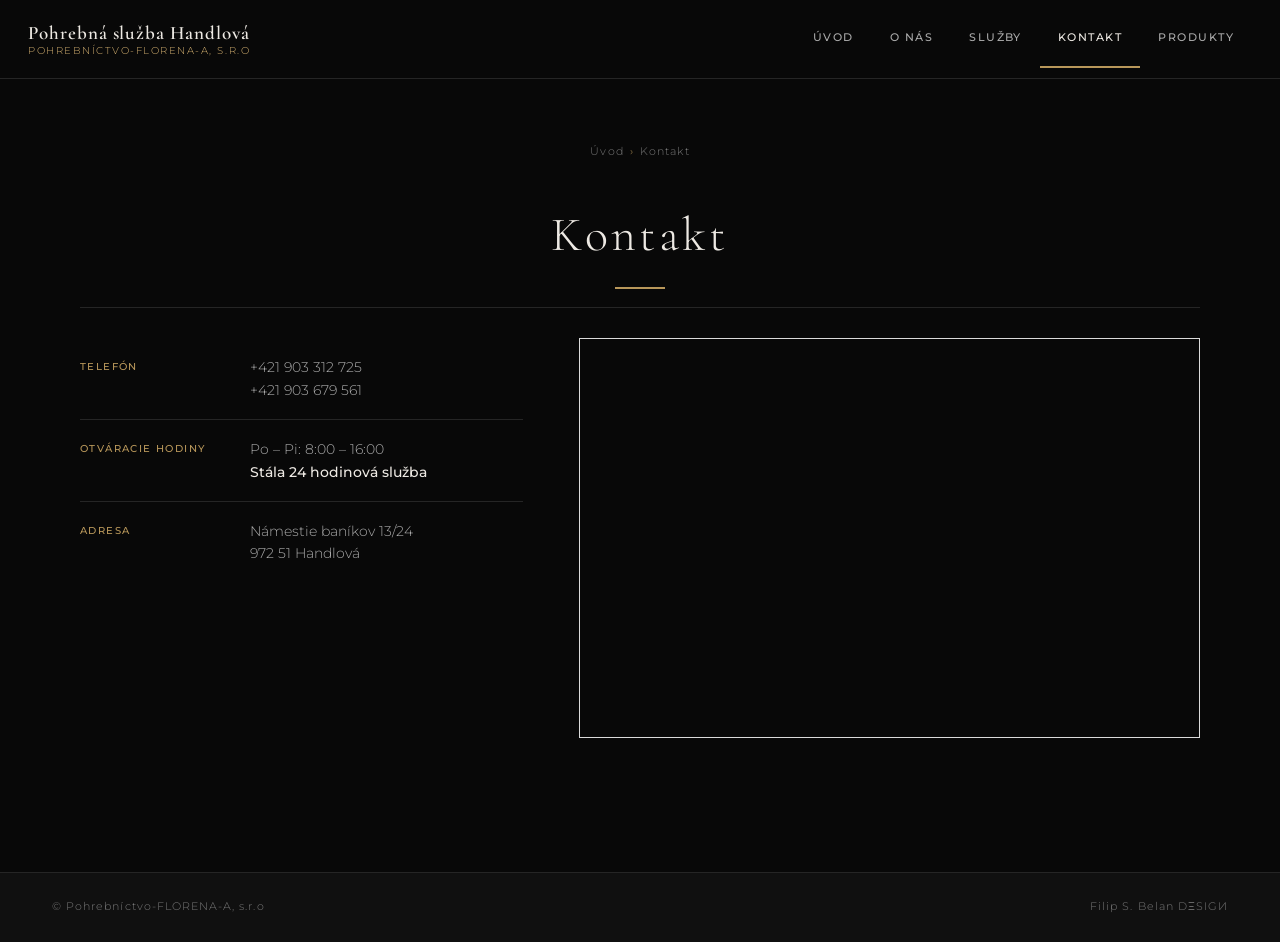
==== kontakt.html @ 0f8f4268 "Add files via upload" ====
<!DOCTYPE html>
<html lang="sk">
<head>
  <meta charset="UTF-8" />
  <meta name="viewport" content="width=device-width, initial-scale=1.0" />
  <title>Kontakt :: Pohrebná služba Handlová</title>
  <meta name="description" content="Kontaktujte pohrebnú službu Handlová. Tel: +421 903 312 725. Námestie baníkov 13/24, 972 51 Handlová." />
  <link rel="icon" href="favicon.svg" type="image/svg+xml" />
  <link rel="stylesheet" href="style.css" />
</head>
<body>

<div id="header">
  <div class="header-wrap">
    <a href="index.html" class="logo-link">
      <div class="logo-txt">
        <span class="nazov">Pohrebná služba Handlová</span>
        <span class="podtit">Pohrebníctvo-FLORENA-A, s.r.o</span>
      </div>
    </a>
    <button class="hamburger" id="hamburger">&#9776;</button>
    <nav>
      <ul>
        <li><a href="index.html">Úvod</a></li>
        <li><a href="o-nas.html">O nás</a></li>
        <li><a href="sluzby.html">Služby</a></li>
        <li><a href="kontakt.html" class="active">Kontakt</a></li>
        <li>
          <a href="vence.html">Produkty</a>
          <ul>
            <li><a href="vence.html">Vence</a></li>
            <li><a href="rakvy.html">Rakvy</a></li>
          </ul>
        </li>
      </ul>
    </nav>
  </div>
</div>

<div id="page">
  <p class="breadcrumb"><a href="index.html">Úvod</a><span>›</span>Kontakt</p>
  <h1 class="nadpis fade-up">Kontakt</h1>

  <div class="kontakt-wrap">
    <div class="kontakt-info fade-up fade-up-d1">
      <table>
        <tr>
          <td>Telefón</td>
          <td>
            <a href="tel:+421903312725">+421 903 312 725</a><br>
            <a href="tel:+421903679561">+421 903 679 561</a>
          </td>
        </tr>
        <tr>
          <td>Otváracie hodiny</td>
          <td>
            Po – Pi: 8:00 – 16:00<br>
            <strong>Stála 24 hodinová služba</strong>
          </td>
        </tr>
        <tr>
          <td>Adresa</td>
          <td>
            Námestie baníkov 13/24<br>
            972 51 Handlová
          </td>
        </tr>
      </table>
    </div>

    <div class="kontakt-map fade-up fade-up-d2">
      <iframe
        src="https://www.google.com/maps/embed?pb=!1m18!1m12!1m3!1d2636.0!2d18.7596!3d48.7263!2m3!1f0!2f0!3f0!3m2!1i1024!2i768!4f13.1!3m3!1m2!1s0x0%3A0x0!2zNDjCsDQzJzM0LjciTiAxOMKwNDUnMzQuNiJF!5e0!3m2!1ssk!2ssk!4v1000000000000"
        allowfullscreen="" loading="lazy" referrerpolicy="no-referrer-when-downgrade"
        title="Mapa – Pohrebná služba Handlová">
      </iframe>
    </div>
  </div>
</div>

<div id="footer">
  <span>© Pohrebníctvo-FLORENA-A, s.r.o</span>
  <span>Filip S. Belan DΞSIGИ</span>
</div>

<script src="nav.js"></script>
</body>
</html>
---- style.css ----
@import url('https://fonts.googleapis.com/css2?family=Cormorant+Garamond:ital,wght@0,300;0,400;0,600;1,300;1,400&family=Montserrat:wght@300;400;500;600&display=swap');

*, *::before, *::after { box-sizing: border-box; margin: 0; padding: 0; }
html { scroll-behavior: smooth; }
html, body { width: 100%; }

:root {
  --black:   #080808;
  --dark:    #101010;
  --mid:     #1a1a1a;
  --border:  #252525;
  --grey:    #777777;
  --silver:  #aaaaaa;
  --white:   #ede9e3;
  --accent:  #b8975a;
  --accent2: #d4b070;
}

body {
  font-family: 'Montserrat', sans-serif;
  font-size: 14px;
  color: var(--white);
  background: var(--black);
  line-height: 1.6;
  overflow-x: hidden;
}

a { color: var(--silver); text-decoration: none; transition: color 0.25s; }
a:hover { color: var(--white); }
img { display: block; max-width: 100%; height: auto; }

/* ── FADE IN ── */
@keyframes fadeUp {
  from { opacity: 0; transform: translateY(22px); }
  to   { opacity: 1; transform: translateY(0); }
}
.fade-up { animation: fadeUp 0.8s ease both; }
.fade-up-d1 { animation-delay: 0.15s; }
.fade-up-d2 { animation-delay: 0.30s; }
.fade-up-d3 { animation-delay: 0.45s; }
.fade-up-d4 { animation-delay: 0.60s; }

/* ══════════════════════════════
   HEADER
══════════════════════════════ */
#header {
  background: var(--black);
  width: 100%;
  border-bottom: 1px solid var(--border);
  position: sticky;
  top: 0;
  z-index: 200;
  transition: box-shadow 0.3s;
}
#header.scrolled { box-shadow: 0 4px 30px rgba(0,0,0,0.7); }

.header-wrap {
  max-width: 1320px;
  margin: 0 auto;
  display: flex;
  align-items: center;
  justify-content: space-between;
  padding: 10px 28px;
  gap: 10px;
}

.logo-link { display: flex; align-items: center; gap: 14px; text-decoration: none; flex-shrink: 0; }
.logo-link img { height: 52px; width: auto; }

.logo-txt { line-height: 1.25; }
.logo-txt .nazov {
  display: block;
  font-family: 'Cormorant Garamond', serif;
  font-size: 19px;
  font-weight: 600;
  color: var(--white);
  white-space: nowrap;
  letter-spacing: 0.05em;
}
.logo-txt .podtit {
  display: block;
  font-size: 9.5px;
  font-weight: 300;
  color: var(--accent2);
  white-space: nowrap;
  letter-spacing: 0.16em;
  text-transform: uppercase;
}

/* ── NAV ── */
nav { display: flex; align-items: stretch; }
nav ul { list-style: none; display: flex; align-items: stretch; }
nav ul li { position: relative; }

nav ul li > a {
  display: flex; align-items: center;
  padding: 0 18px;
  height: 58px;
  color: var(--silver);
  font-size: 10.5px;
  font-weight: 500;
  text-transform: uppercase;
  letter-spacing: 0.14em;
  white-space: nowrap;
  border-bottom: 2px solid transparent;
  transition: color 0.2s, border-color 0.2s;
}
nav ul li > a:hover,
nav ul li > a.active {
  color: var(--white);
  border-bottom-color: var(--accent);
}

/* Dropdown */
nav ul li ul {
  display: none;
  position: absolute;
  top: 100%;
  left: 0;
  background: var(--dark);
  min-width: 160px;
  z-index: 999;
  border: 1px solid var(--border);
  border-top: 2px solid var(--accent);
  box-shadow: 0 12px 40px rgba(0,0,0,0.6);
}
nav ul li:hover > ul { display: block; }
nav ul li ul li > a {
  height: auto;
  padding: 13px 20px;
  font-size: 10.5px;
  border-bottom: 1px solid var(--border);
  display: block;
}
nav ul li ul li:last-child > a { border-bottom: none; }
nav ul li ul li > a:hover { background: var(--mid); color: var(--accent2); border-bottom-color: var(--border); }

.hamburger {
  display: none;
  color: var(--white);
  font-size: 22px;
  background: none;
  border: 1px solid var(--border);
  padding: 6px 12px;
  cursor: pointer;
  line-height: 1;
  transition: border-color 0.2s;
}
.hamburger:hover { border-color: var(--accent); }

/* ══════════════════════════════
   HERO
══════════════════════════════ */
#hero {
  width: 100%;
  position: relative;
  overflow: hidden;
  line-height: 0;
}
#hero img {
  width: 100%;
  max-height: 600px;
  object-fit: cover;
  object-position: center 30%;
  display: block;
  filter: brightness(0.45);
  transform: scale(1.03);
  transition: transform 8s ease;
}
#hero.loaded img { transform: scale(1); }

#hero::after {
  content: '';
  position: absolute;
  inset: 0;
  background: linear-gradient(to bottom, rgba(8,8,8,0.1) 0%, rgba(8,8,8,0.5) 70%, var(--black) 100%);
  pointer-events: none;
}

.hero-overlay {
  position: absolute;
  inset: 0;
  display: flex;
  flex-direction: column;
  align-items: center;
  justify-content: center;
  z-index: 2;
  text-align: center;
  padding: 0 24px;
}

.hero-line {
  display: block;
  width: 1px;
  height: 60px;
  background: var(--accent);
  margin: 0 auto 28px;
  opacity: 0.7;
}

.hero-overlay h1 {
  font-family: 'Cormorant Garamond', serif;
  font-size: clamp(32px, 5vw, 66px);
  font-weight: 300;
  color: var(--white);
  letter-spacing: 0.12em;
  line-height: 1.2;
  margin-bottom: 10px;
}
.hero-overlay h1 em {
  font-style: italic;
  color: var(--accent2);
}
.hero-overlay p {
  font-size: 11.5px;
  font-weight: 300;
  color: var(--silver);
  letter-spacing: 0.22em;
  text-transform: uppercase;
  margin-bottom: 36px;
}
.hero-cta {
  display: inline-block;
  padding: 13px 38px;
  border: 1px solid var(--accent);
  color: var(--accent2) !important;
  font-size: 10.5px;
  font-weight: 500;
  letter-spacing: 0.2em;
  text-transform: uppercase;
  transition: background 0.3s, color 0.3s;
}
.hero-cta:hover {
  background: var(--accent);
  color: var(--black) !important;
}

/* ══════════════════════════════
   INFO LIŠTA
══════════════════════════════ */
#infobar {
  max-width: 1200px;
  margin: 0 auto;
  display: flex;
  border: 1px solid var(--border);
  border-top: none;
}
.info-col {
  flex: 1;
  padding: 26px 24px;
  border-right: 1px solid var(--border);
  text-align: center;
  transition: background 0.25s;
  position: relative;
}
.info-col::before {
  content: '';
  position: absolute;
  top: 0; left: 50%; transform: translateX(-50%);
  width: 30px; height: 2px;
  background: var(--accent);
  opacity: 0;
  transition: opacity 0.3s;
}
.info-col:hover::before { opacity: 1; }
.info-col:hover { background: var(--mid); }
.info-col:last-child { border-right: none; }

.info-col h3 {
  font-family: 'Cormorant Garamond', serif;
  font-size: 12px;
  font-weight: 400;
  color: var(--accent);
  text-transform: uppercase;
  letter-spacing: 0.22em;
  margin-bottom: 10px;
}
.info-col h4 { font-size: 15px; font-weight: 500; color: var(--white); margin-bottom: 5px; }
.info-col h4 a { color: var(--white); }
.info-col h4 a:hover { color: var(--accent2); }
.info-col p { font-size: 12px; font-weight: 300; color: var(--grey); }
.info-col p a { color: var(--grey); }
.info-col p a:hover { color: var(--white); }
.info-col p strong { font-size: 11.5px; font-weight: 500; color: var(--accent); }

/* ══════════════════════════════
   PREČO MY — sekcia
══════════════════════════════ */
#preco-my {
  max-width: 1200px;
  margin: 70px auto 0;
  padding: 0 40px;
}

.section-label {
  text-align: center;
  font-size: 10px;
  font-weight: 500;
  letter-spacing: 0.28em;
  text-transform: uppercase;
  color: var(--accent);
  margin-bottom: 14px;
}

.section-title {
  font-family: 'Cormorant Garamond', serif;
  font-size: clamp(28px, 4vw, 44px);
  font-weight: 300;
  color: var(--white);
  text-align: center;
  letter-spacing: 0.06em;
  margin-bottom: 12px;
}

.section-rule {
  display: block;
  width: 50px;
  height: 1px;
  background: var(--accent);
  margin: 0 auto 50px;
}

.pillars {
  display: grid;
  grid-template-columns: repeat(3, 1fr);
  gap: 2px;
  background: var(--border);
}

.pillar {
  background: var(--dark);
  padding: 40px 32px;
  text-align: center;
  transition: background 0.3s;
  position: relative;
  overflow: hidden;
}
.pillar::after {
  content: '';
  position: absolute;
  bottom: 0; left: 0; right: 0;
  height: 2px;
  background: var(--accent);
  transform: scaleX(0);
  transition: transform 0.35s ease;
}
.pillar:hover { background: var(--mid); }
.pillar:hover::after { transform: scaleX(1); }

.pillar-icon {
  font-size: 34px;
  color: var(--accent);
  margin-bottom: 20px;
  display: block;
  opacity: 0.85;
}
.pillar h3 {
  font-family: 'Cormorant Garamond', serif;
  font-size: 22px;
  font-weight: 400;
  color: var(--white);
  letter-spacing: 0.04em;
  margin-bottom: 14px;
}
.pillar p {
  font-size: 13px;
  font-weight: 300;
  color: var(--silver);
  line-height: 1.8;
}

/* ══════════════════════════════
   PAGE IMAGES
══════════════════════════════ */
.page-img {
  width: 100%;
  max-height: 360px;
  object-fit: cover;
  object-position: center;
  display: block;
  filter: brightness(0.6) grayscale(15%);
}

/* ══════════════════════════════
   PAGE CONTENT
══════════════════════════════ */
#page {
  max-width: 1200px;
  margin: 64px auto 0;
  padding: 0 40px 64px;
}

h1.nadpis, h2.nadpis {
  font-family: 'Cormorant Garamond', serif;
  font-size: clamp(30px, 4vw, 48px);
  font-weight: 300;
  color: var(--white);
  text-align: center;
  letter-spacing: 0.07em;
  padding-bottom: 18px;
  margin-bottom: 30px;
  border-bottom: 1px solid var(--border);
  position: relative;
}
h1.nadpis::after, h2.nadpis::after {
  content: '';
  display: block;
  width: 50px;
  height: 2px;
  background: var(--accent);
  margin: 14px auto 0;
}

/* Breadcrumb */
.breadcrumb {
  font-size: 11px;
  font-weight: 300;
  color: var(--grey);
  letter-spacing: 0.1em;
  margin-bottom: 36px;
  text-align: center;
}
.breadcrumb a { color: var(--grey); }
.breadcrumb a:hover { color: var(--accent2); }
.breadcrumb span { color: var(--accent); margin: 0 6px; }

.text p {
  font-size: 15px;
  font-weight: 300;
  color: var(--silver);
  line-height: 1.95;
  margin-bottom: 18px;
  max-width: 860px;
}
.text p strong { color: var(--white); font-weight: 500; }
.text p em { color: var(--accent2); font-style: normal; font-weight: 400; }

/* ══════════════════════════════
   PRODUKTY GRID
══════════════════════════════ */
.product-grid {
  display: grid;
  grid-template-columns: repeat(4, 1fr);
  gap: 2px;
  margin-top: 36px;
  background: var(--border);
}

.product-item {
  text-align: center;
  background: var(--dark);
  padding: 24px 18px 18px;
  transition: background 0.25s;
  overflow: hidden;
  position: relative;
}
.product-item:hover { background: var(--mid); }

.product-item .img-wrap {
  overflow: hidden;
}
.product-item img {
  width: 100%;
  height: 200px;
  object-fit: contain;
  padding: 10px;
  transition: transform 0.45s ease;
}
.product-item:hover img { transform: scale(1.06); }

.product-item p {
  font-size: 10.5px;
  font-weight: 400;
  color: var(--grey);
  margin-top: 12px;
  line-height: 1.4;
  letter-spacing: 0.1em;
  text-transform: uppercase;
  transition: color 0.2s;
}
.product-item:hover p { color: var(--accent2); }

/* ══════════════════════════════
   KONTAKT
══════════════════════════════ */
.kontakt-wrap {
  display: grid;
  grid-template-columns: 1fr 1.4fr;
  gap: 56px;
  margin-top: 24px;
  align-items: start;
}

.kontakt-info table { border-collapse: collapse; width: 100%; }
.kontakt-info tr { border-bottom: 1px solid var(--border); }
.kontakt-info tr:last-child { border-bottom: none; }
.kontakt-info td { padding: 18px 0; vertical-align: top; color: var(--silver); font-size: 14px; font-weight: 300; }
.kontakt-info td:first-child {
  font-weight: 500; color: var(--accent);
  width: 170px; font-size: 10px;
  text-transform: uppercase; letter-spacing: 0.14em; padding-top: 21px;
}
.kontakt-info td strong { color: var(--white); font-weight: 500; }
.kontakt-info td a { color: var(--silver); }
.kontakt-info td a:hover { color: var(--accent2); }

.kontakt-map iframe {
  width: 100%; height: 400px;
  border: 1px solid var(--border);
  display: block;
  filter: grayscale(100%) invert(100%) contrast(100%);
}

/* ══════════════════════════════
   RAKVY NOTE
══════════════════════════════ */
.rakvy-note {
  background: var(--dark);
  border: 1px solid var(--border);
  border-left: 3px solid var(--accent);
  padding: 24px 28px;
  font-size: 13px;
  color: var(--grey);
  margin-top: 28px;
  line-height: 1.9;
  font-weight: 300;
}
.rakvy-note strong { color: var(--silver); font-weight: 500; }
.rakvy-note a { color: var(--accent); }
.rakvy-note a:hover { color: var(--white); }
.rakvy-note code { background: var(--mid); padding: 2px 7px; font-size: 12px; color: var(--accent2); border-radius: 2px; }

/* Rakvy placeholder karty */
.rakvy-placeholder {
  display: grid;
  grid-template-columns: repeat(3, 1fr);
  gap: 2px;
  margin-top: 36px;
  background: var(--border);
}
.rakvy-card {
  background: var(--dark);
  padding: 40px 24px;
  text-align: center;
  transition: background 0.25s;
}
.rakvy-card:hover { background: var(--mid); }
.rakvy-card .r-icon { font-size: 42px; opacity: 0.4; margin-bottom: 16px; }
.rakvy-card h4 {
  font-family: 'Cormorant Garamond', serif;
  font-size: 20px; font-weight: 400;
  color: var(--white); letter-spacing: 0.04em;
  margin-bottom: 10px;
}
.rakvy-card p { font-size: 12px; font-weight: 300; color: var(--grey); line-height: 1.8; }

/* ══════════════════════════════
   FOOTER
══════════════════════════════ */
#footer {
  display: flex;
  justify-content: space-between;
  align-items: center;
  background: var(--dark);
  border-top: 1px solid var(--border);
  color: var(--grey);
  padding: 26px 52px;
  margin-top: 70px;
  font-size: 10.5px;
  font-weight: 300;
  letter-spacing: 0.1em;
}
#footer span, #footer p { color: var(--grey); margin: 0; }
#footer a { color: var(--grey); }
#footer a:hover { color: var(--accent2); }

/* ══════════════════════════════
   MOBILNÉ
══════════════════════════════ */
@media (max-width: 1024px) {
  .pillars { grid-template-columns: 1fr; }
  .pillar { padding: 32px 24px; }
}

@media (max-width: 900px) {
  .kontakt-wrap { grid-template-columns: 1fr; gap: 32px; }
  .rakvy-placeholder { grid-template-columns: 1fr 1fr; }
}

@media (max-width: 720px) {
  .header-wrap { flex-wrap: wrap; padding: 10px 16px; }
  .hamburger { display: block; }

  nav { width: 100%; order: 3; }
  nav ul { display: none; flex-direction: column; width: 100%; background: var(--dark); border-top: 1px solid var(--border); }
  nav ul.open { display: flex; }
  nav ul li > a { height: auto; padding: 15px 20px; border-bottom: 1px solid var(--border); border-left: 3px solid transparent; }
  nav ul li > a.active,
  nav ul li > a:hover { border-left-color: var(--accent); background: var(--mid); color: var(--white); border-bottom-color: var(--border); }
  nav ul li ul { position: static; display: none !important; border: none; }

  #infobar { flex-direction: column; }
  .info-col { border-right: none; border-bottom: 1px solid var(--border); }
  .info-col:last-child { border-bottom: none; }

  .product-grid { grid-template-columns: repeat(2, 1fr); }
  .rakvy-placeholder { grid-template-columns: 1fr; }

  #hero img { max-height: 320px; }
  .hero-overlay h1 { font-size: 28px; }
  .hero-line { height: 36px; }

  #page { padding: 0 18px 40px; margin-top: 44px; }
  #preco-my { padding: 0 18px; margin-top: 50px; }

  #footer { flex-direction: column; gap: 8px; padding: 22px 18px; text-align: center; }
}

@media (max-width: 480px) {
  .product-grid { grid-template-columns: 1fr 1fr; gap: 2px; }
  .pillars { gap: 2px; }
}

/* ══════════════════════════════
   PAGE BANNER (O nás / Služby)
══════════════════════════════ */
.page-banner {
  width: 100%;
  position: relative;
  overflow: hidden;
  line-height: 0;
}

.page-banner img {
  width: 100%;
  height: 460px;
  object-fit: cover;
  object-position: center;
  display: block;
  filter: brightness(0.38);
  transform: scale(1.04);
  transition: transform 10s ease;
}

.page-banner.in-view img {
  transform: scale(1);
}

.page-banner::after {
  content: '';
  position: absolute;
  inset: 0;
  background: linear-gradient(
    135deg,
    rgba(8,8,8,0.72) 0%,
    rgba(8,8,8,0.18) 60%,
    rgba(8,8,8,0.55) 100%
  );
  pointer-events: none;
}

/* Right-aligned variant */
.page-banner-overlay--right ~ .page-banner::after,
.page-banner--bottom::after {
  background: linear-gradient(
    225deg,
    rgba(8,8,8,0.72) 0%,
    rgba(8,8,8,0.18) 60%,
    rgba(8,8,8,0.55) 100%
  );
}

.page-banner-overlay {
  position: absolute;
  inset: 0;
  z-index: 2;
  display: flex;
  flex-direction: column;
  justify-content: center;
  align-items: flex-start;
  padding: 0 8vw;
  line-height: 1;
}

.page-banner-overlay--right {
  align-items: flex-end;
  text-align: right;
  padding: 0 8vw;
}

.banner-line {
  display: block;
  width: 1px;
  height: 50px;
  background: var(--accent);
  margin-bottom: 22px;
  opacity: 0.75;
}

.banner-label {
  font-size: 10px;
  font-weight: 500;
  letter-spacing: 0.30em;
  text-transform: uppercase;
  color: var(--accent);
  margin-bottom: 14px;
  line-height: 1;
}

.banner-title {
  font-family: 'Cormorant Garamond', serif;
  font-size: clamp(38px, 6vw, 72px);
  font-weight: 300;
  color: var(--white);
  letter-spacing: 0.06em;
  line-height: 1.15;
  margin-bottom: 18px;
}

.banner-title em {
  font-style: italic;
  color: var(--accent2);
}

.banner-sub {
  font-size: 12px;
  font-weight: 300;
  color: var(--silver);
  letter-spacing: 0.14em;
  line-height: 1;
  max-width: 340px;
}

/* Mobile banners */
@media (max-width: 720px) {
  .page-banner img { height: 300px; }
  .banner-title { font-size: 36px; }
  .page-banner-overlay,
  .page-banner-overlay--right {
    align-items: flex-start;
    text-align: left;
    padding: 0 24px;
  }
}
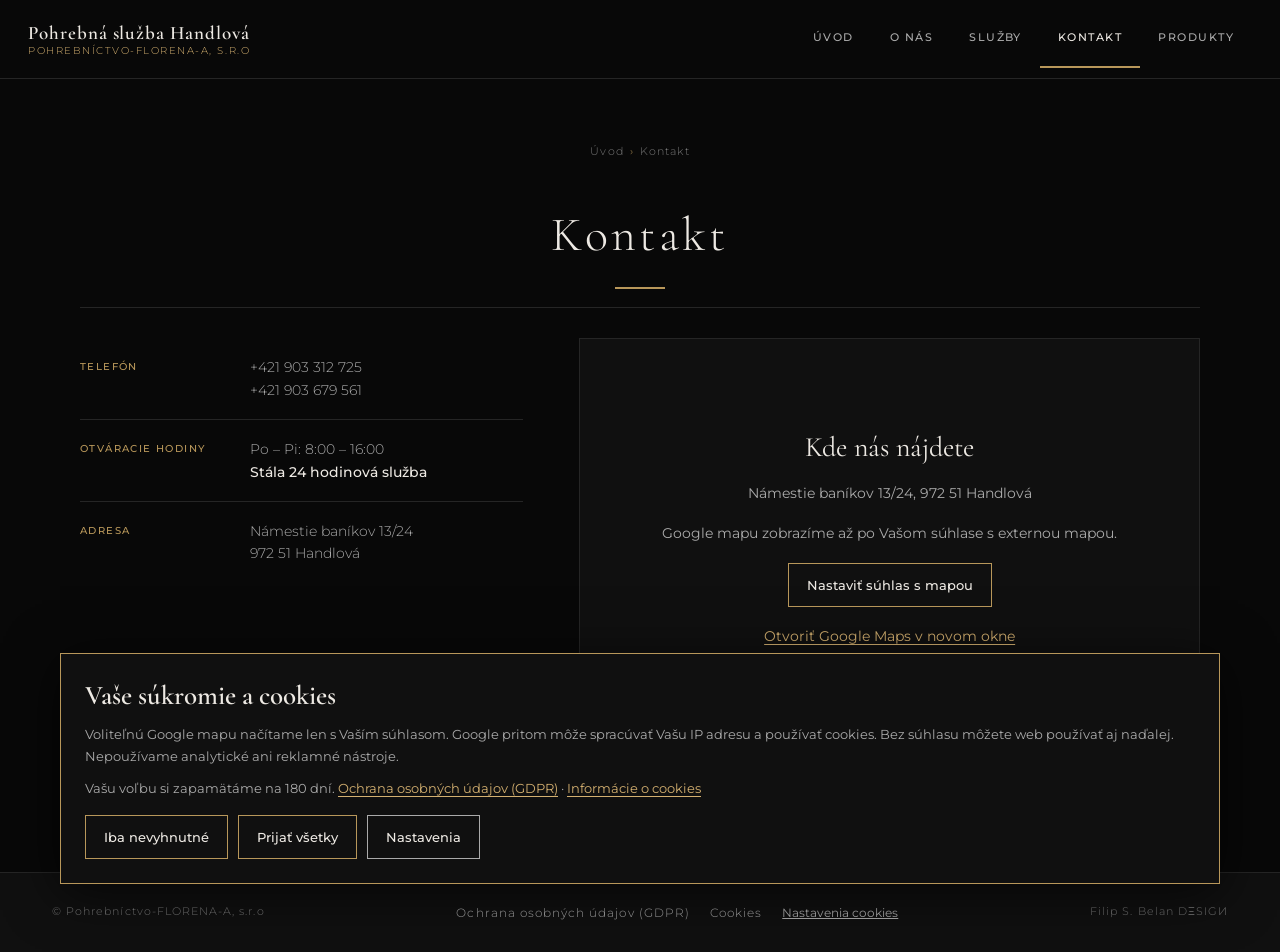
==== commit b97ff198: "Add GDPR pages, cookie consent and consent-gated Google Maps" ====
--- a/kontakt.html
+++ b/kontakt.html
@@ -7,6 +7,7 @@
   <meta name="description" content="Kontaktujte pohrebnú službu Handlová. Tel: +421 903 312 725. Námestie baníkov 13/24, 972 51 Handlová." />
   <link rel="icon" href="favicon.svg" type="image/svg+xml" />
   <link rel="stylesheet" href="style.css" />
+  <link rel="stylesheet" href="privacy.css" />
 </head>
 <body>
 
@@ -68,21 +69,30 @@
       </table>
     </div>
 
-    <div class="kontakt-map fade-up fade-up-d2">
-      <iframe
-        src="https://www.google.com/maps/embed?pb=!1m18!1m12!1m3!1d2636.0!2d18.7596!3d48.7263!2m3!1f0!2f0!3f0!3m2!1i1024!2i768!4f13.1!3m3!1m2!1s0x0%3A0x0!2zNDjCsDQzJzM0LjciTiAxOMKwNDUnMzQuNiJF!5e0!3m2!1ssk!2ssk!4v1000000000000"
-        allowfullscreen="" loading="lazy" referrerpolicy="no-referrer-when-downgrade"
-        title="Mapa – Pohrebná služba Handlová">
-      </iframe>
+    <div class="kontakt-map fade-up fade-up-d2" data-map-container data-map-src="https://www.google.com/maps/embed?pb=!1m18!1m12!1m3!1d2636.0!2d18.7596!3d48.7263!2m3!1f0!2f0!3f0!3m2!1i1024!2i768!4f13.1!3m3!1m2!1s0x0%3A0x0!2zNDjCsDQzJzM0LjciTiAxOMKwNDUnMzQuNiJF!5e0!3m2!1ssk!2ssk!4v1000000000000">
+      <div class="map-placeholder" data-map-placeholder>
+        <h2>Kde nás nájdete</h2>
+        <p>Námestie baníkov 13/24, 972 51 Handlová</p>
+        <p>Google mapu zobrazíme až po Vašom súhlase s externou mapou.</p>
+        <button type="button" class="privacy-button" data-cookie-settings hidden>Nastaviť súhlas s mapou</button>
+        <a href="https://www.google.com/maps/search/?api=1&amp;query=N%C3%A1mestie+ban%C3%ADkov+13%2F24%2C+Handlov%C3%A1" target="_blank" rel="noopener noreferrer">Otvoriť Google Maps v novom okne</a>
+        <noscript>Na nastavenie súhlasu a vloženú mapu je potrebný JavaScript. Adresu aj odkaz na mapu môžete použiť bez neho.</noscript>
+      </div>
     </div>
   </div>
 </div>
 
 <div id="footer">
   <span>© Pohrebníctvo-FLORENA-A, s.r.o</span>
+  <div class="footer-privacy" role="group" aria-label="Ochrana súkromia">
+    <a href="gdpr.html">Ochrana osobných údajov (GDPR)</a>
+    <a href="cookies.html">Cookies</a>
+    <button type="button" data-cookie-settings hidden>Nastavenia cookies</button>
+  </div>
   <span>Filip S. Belan DΞSIGИ</span>
 </div>
 
 <script src="nav.js"></script>
+<script src="privacy.js"></script>
 </body>
 </html>
--- a/style.css
+++ b/style.css
@@ -1,4 +1,67 @@
-@import url('https://fonts.googleapis.com/css2?family=Cormorant+Garamond:ital,wght@0,300;0,400;0,600;1,300;1,400&family=Montserrat:wght@300;400;500;600&display=swap');
+@font-face {
+  font-family: 'Cormorant Garamond';
+  font-style: italic;
+  font-weight: 300;
+  font-display: swap;
+  src: url(fonts/font-1.woff) format('woff');
+}
+@font-face {
+  font-family: 'Cormorant Garamond';
+  font-style: italic;
+  font-weight: 400;
+  font-display: swap;
+  src: url(fonts/font-2.woff) format('woff');
+}
+@font-face {
+  font-family: 'Cormorant Garamond';
+  font-style: normal;
+  font-weight: 300;
+  font-display: swap;
+  src: url(fonts/font-3.woff) format('woff');
+}
+@font-face {
+  font-family: 'Cormorant Garamond';
+  font-style: normal;
+  font-weight: 400;
+  font-display: swap;
+  src: url(fonts/font-4.woff) format('woff');
+}
+@font-face {
+  font-family: 'Cormorant Garamond';
+  font-style: normal;
+  font-weight: 600;
+  font-display: swap;
+  src: url(fonts/font-5.woff) format('woff');
+}
+@font-face {
+  font-family: 'Montserrat';
+  font-style: normal;
+  font-weight: 300;
+  font-display: swap;
+  src: url(fonts/font-6.woff) format('woff');
+}
+@font-face {
+  font-family: 'Montserrat';
+  font-style: normal;
+  font-weight: 400;
+  font-display: swap;
+  src: url(fonts/font-7.woff) format('woff');
+}
+@font-face {
+  font-family: 'Montserrat';
+  font-style: normal;
+  font-weight: 500;
+  font-display: swap;
+  src: url(fonts/font-8.woff) format('woff');
+}
+@font-face {
+  font-family: 'Montserrat';
+  font-style: normal;
+  font-weight: 600;
+  font-display: swap;
+  src: url(fonts/font-9.woff) format('woff');
+}
+
 
 *, *::before, *::after { box-sizing: border-box; margin: 0; padding: 0; }
 html { scroll-behavior: smooth; }
--- a/privacy.css
+++ b/privacy.css
@@ -0,0 +1,39 @@
+/* Shared privacy controls; no external resources. */
+[hidden] { display: none !important; }
+#footer { flex-wrap: wrap; gap: 18px; }
+.footer-privacy { display: flex; flex-wrap: wrap; justify-content: center; align-items: center; gap: 12px 20px; }
+#footer .footer-privacy a, .footer-privacy button { color: var(--silver); font-size: 12px; }
+.footer-privacy button { font-family: inherit; background: none; border: 0; padding: 6px 0; cursor: pointer; text-decoration: underline; }
+#footer .footer-privacy a:hover, .footer-privacy button:hover { color: var(--accent2); }
+.cookie-banner {
+  position: fixed; bottom: 16px; left: 16px; right: 16px; z-index: 1200;
+  max-width: 1160px; margin: auto; padding: 24px;
+  max-height: calc(100dvh - 32px); overflow-y: auto;
+  background: var(--dark); color: var(--white);
+  border: 1px solid var(--accent); box-shadow: 0 8px 50px #000a;
+}
+.cookie-banner h2 { font-family: 'Cormorant Garamond', serif; font-size: 27px; font-weight: 600; line-height: 1.3; margin-bottom: 10px; }
+.cookie-banner p { font-size: 13px; line-height: 1.7; color: var(--silver); margin-bottom: 10px; }
+.cookie-banner a, .privacy-content a, .map-placeholder a { color: var(--accent2); text-decoration: underline; text-underline-offset: 3px; }
+.cookie-actions { display: flex; flex-wrap: wrap; gap: 10px; margin-top: 16px; }
+.privacy-button { border: 1px solid var(--accent); background: var(--dark); color: var(--white); font: 500 13px 'Montserrat', sans-serif; padding: 12px 18px; min-height: 44px; cursor: pointer; }
+.privacy-button:hover { background: var(--accent); color: var(--black); }
+.privacy-button--text { border-color: var(--silver); }
+.privacy-button:focus-visible, .footer-privacy a:focus-visible, .footer-privacy button:focus-visible, .cookie-banner a:focus-visible, .cookie-option input:focus-visible { outline: 3px solid var(--accent2); outline-offset: 4px; }
+.cookie-details { border-top: 1px solid var(--border); margin-top: 20px; padding-top: 18px; }
+.cookie-option { display: flex; align-items: flex-start; gap: 12px; margin: 16px 0; color: var(--silver); font-size: 13px; }
+.cookie-option input { flex-shrink: 0; width: 20px; height: 20px; margin-top: 3px; accent-color: var(--accent); }
+.map-placeholder { min-height: 400px; display: flex; flex-direction: column; align-items: center; justify-content: center; gap: 18px; padding: 30px; text-align: center; background: var(--dark); border: 1px solid var(--border); color: var(--silver); }
+.map-placeholder h2 { font: 400 28px 'Cormorant Garamond', serif; color: var(--white); }
+.privacy-content { max-width: 860px; margin: auto; color: var(--silver); font-size: 15px; line-height: 1.9; overflow-wrap: anywhere; }
+.privacy-content h2 { color: var(--white); font: 400 28px 'Cormorant Garamond', serif; line-height: 1.4; margin: 32px 0 12px; }
+.privacy-content p, .privacy-content ul { margin-bottom: 18px; }
+.privacy-content ul { padding-left: 24px; }
+.privacy-content strong { color: var(--white); }
+.privacy-content code { overflow-wrap: anywhere; }
+@media (max-width: 600px) {
+  .cookie-banner { bottom: 8px; left: 8px; right: 8px; padding: 18px; max-height: calc(100dvh - 16px); }
+  .cookie-actions { display: grid; grid-template-columns: 1fr; }
+  .privacy-button { width: 100%; }
+  .footer-privacy { flex-direction: column; gap: 8px; }
+}
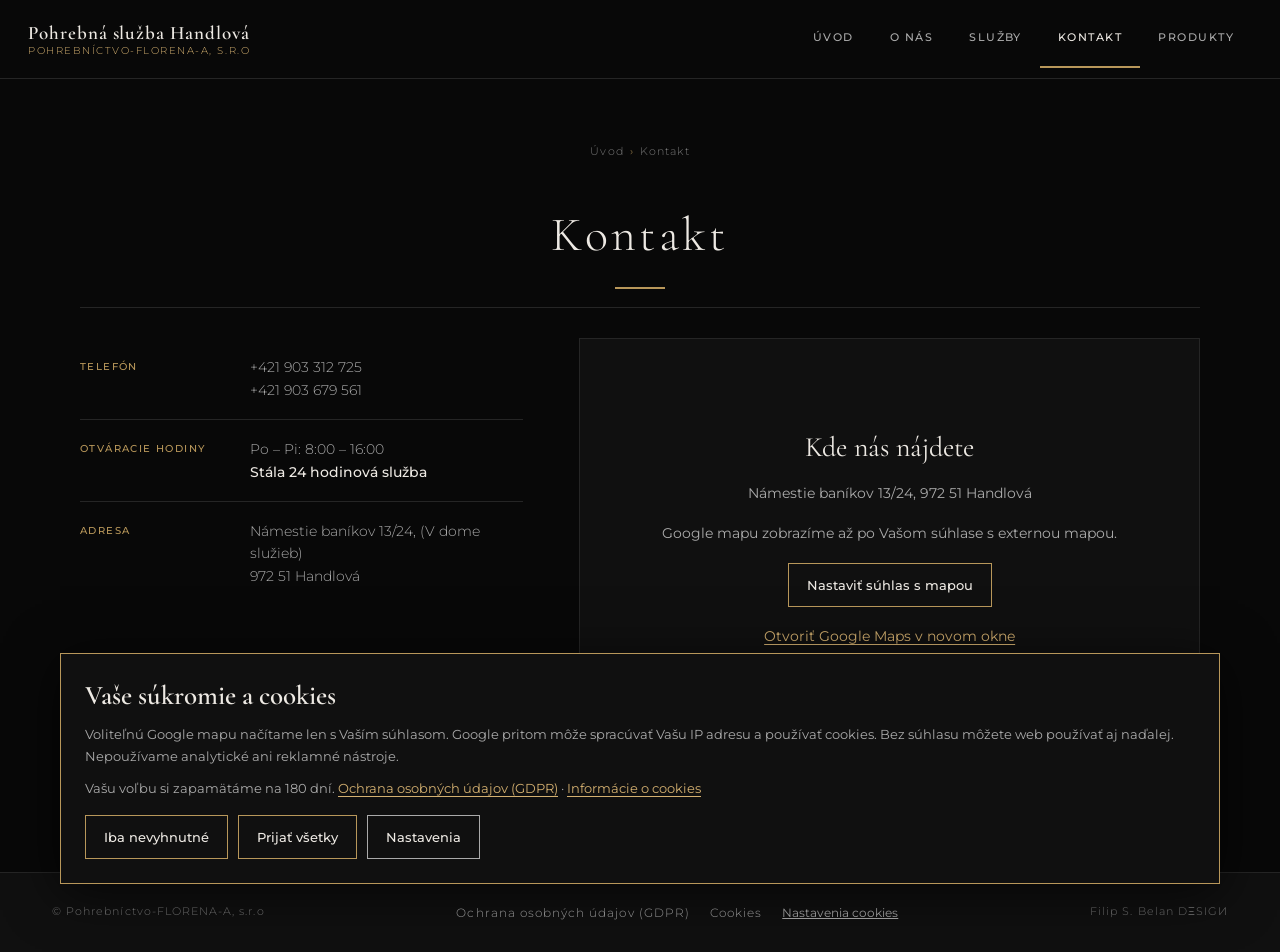
==== commit 33ecd651: "Update kontakt.html" ====
--- a/kontakt.html
+++ b/kontakt.html
@@ -62,7 +62,7 @@
         <tr>
           <td>Adresa</td>
           <td>
-            Námestie baníkov 13/24<br>
+            Námestie baníkov 13/24, (V dome služieb)<br>
             972 51 Handlová
           </td>
         </tr>
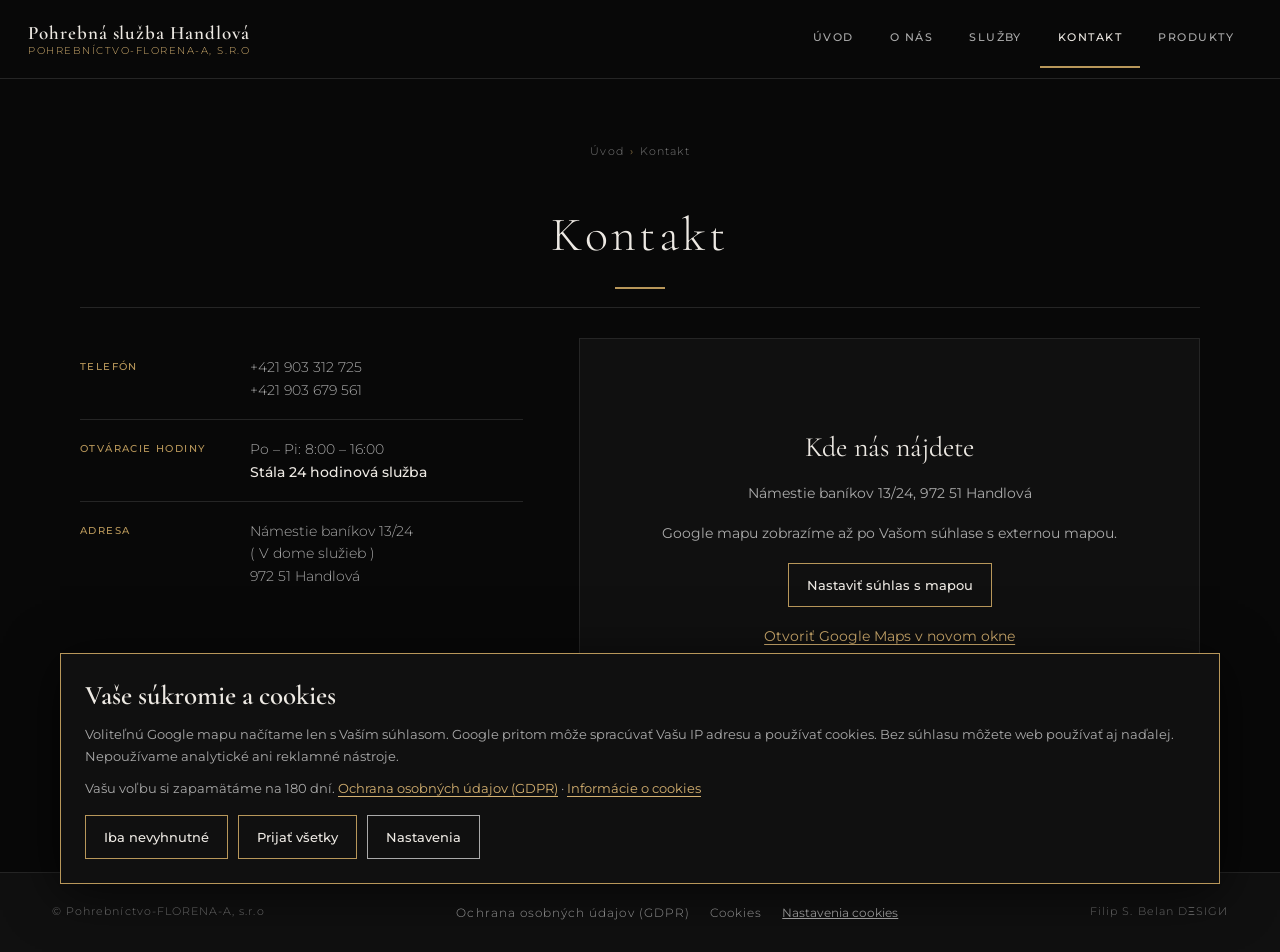
==== commit 1390750b: "Update kontakt.html" ====
--- a/kontakt.html
+++ b/kontakt.html
@@ -62,7 +62,8 @@
         <tr>
           <td>Adresa</td>
           <td>
-            Námestie baníkov 13/24, (V dome služieb)<br>
+            Námestie baníkov 13/24<br>
+            ( V dome služieb )<br>
             972 51 Handlová
           </td>
         </tr>
